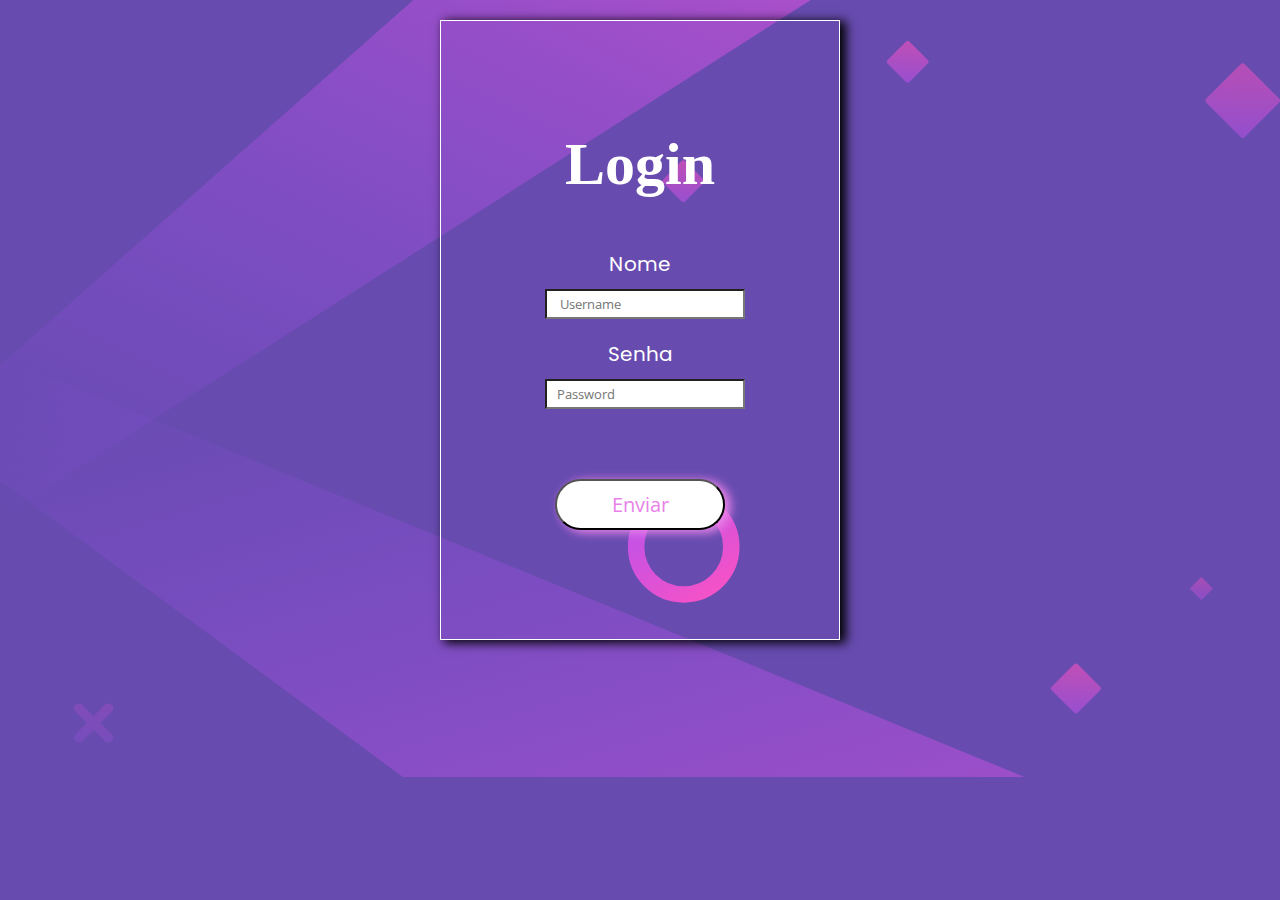
==== Form/index.html @ dd576603 "versão 1" ====
<!DOCTYPE html>
<html lang="pt-br">
<head>
    <meta charset="UTF-8">
    <meta http-equiv="X-UA-Compatible" content="IE=edge">
    <meta name="viewport" content="width=device-width, initial-scale=1.0">
    <link rel="stylesheet" href="style.css">
    <link rel="stylesheet" href="reset.css">
    <link rel="preconnect" href="https://fonts.gstatic.com">
    <link href="https://fonts.googleapis.com/css2?family=Poppins:wght@400;600&display=swap" rel="stylesheet">
    <link rel="preconnect" href="https://fonts.gstatic.com">
    <link href="https://fonts.googleapis.com/css2?family=Open+Sans&display=swap" rel="stylesheet">
    <title>Formulário</title>
</head>
<body>
    <section>
        <div>
            <form name="f_cadastro" action="" method="post">
                <h1>Login</h1>
                <label>Nome</label>
                <input type="text" name="f_nome" placeholder=" Username">
                <label>Senha</label>
                <input type="password" name="f_password" placeholder="Password">
                <button class="btn" type="submit">Enviar</button>
            </form>
        </div>
    </section>
</body>
</html>
---- Form/style.css ----
body{
    background-image: url(../images/bg-desktop.svg) ;
    background-repeat: no-repeat;
    background-color: hsl(257, 40%, 49%);
    background-size: cover;
}
section{
    display: flex;
    flex-wrap: wrap;
    justify-content: center;
}
div{
    display: flex;
    width: 400px;
    height: 620px;
    margin-top: 20px;
    border: 1px solid #fff;
    box-shadow: 5px 2px 10px 1px;
}
form{
    width: 350px;
    height: 400px;
}
h1{
    font-size: 60px;
    text-align: center;
    color: #fff;
    padding-bottom: 30px;
}
label{
    display: block;
    font-size: 20px;
    margin-top: 20px;
    text-align: center;
    color: #fff;
    font-family: 'Poppins', sans-serif;
}
input{
    display: block;
    padding-left: 10px;
    margin: 10px 0 0 80px;
    width: 200px;
    height: 30px;
    font-family: 'Open Sans', sans-serif;
}
button{
    display: block;
    width: 170px;
    text-decoration: none;
    text-align: center;
    background-color: #fff;
    font-family: 'Open Sans', sans-serif;
    color: hsl(300, 69%, 71%);
    margin: 70px 0 0 90px;
    padding: 10px 30px;
    font-size: 20px;
    border-radius: 30px;
    transition-duration: 0.5s;
    box-shadow: 5px 2px 10px 1px;
    outline: none;
}
.btn:hover{
    cursor: pointer;
    background-color: hsl(300, 69%, 71%);
    color: #fff;
}
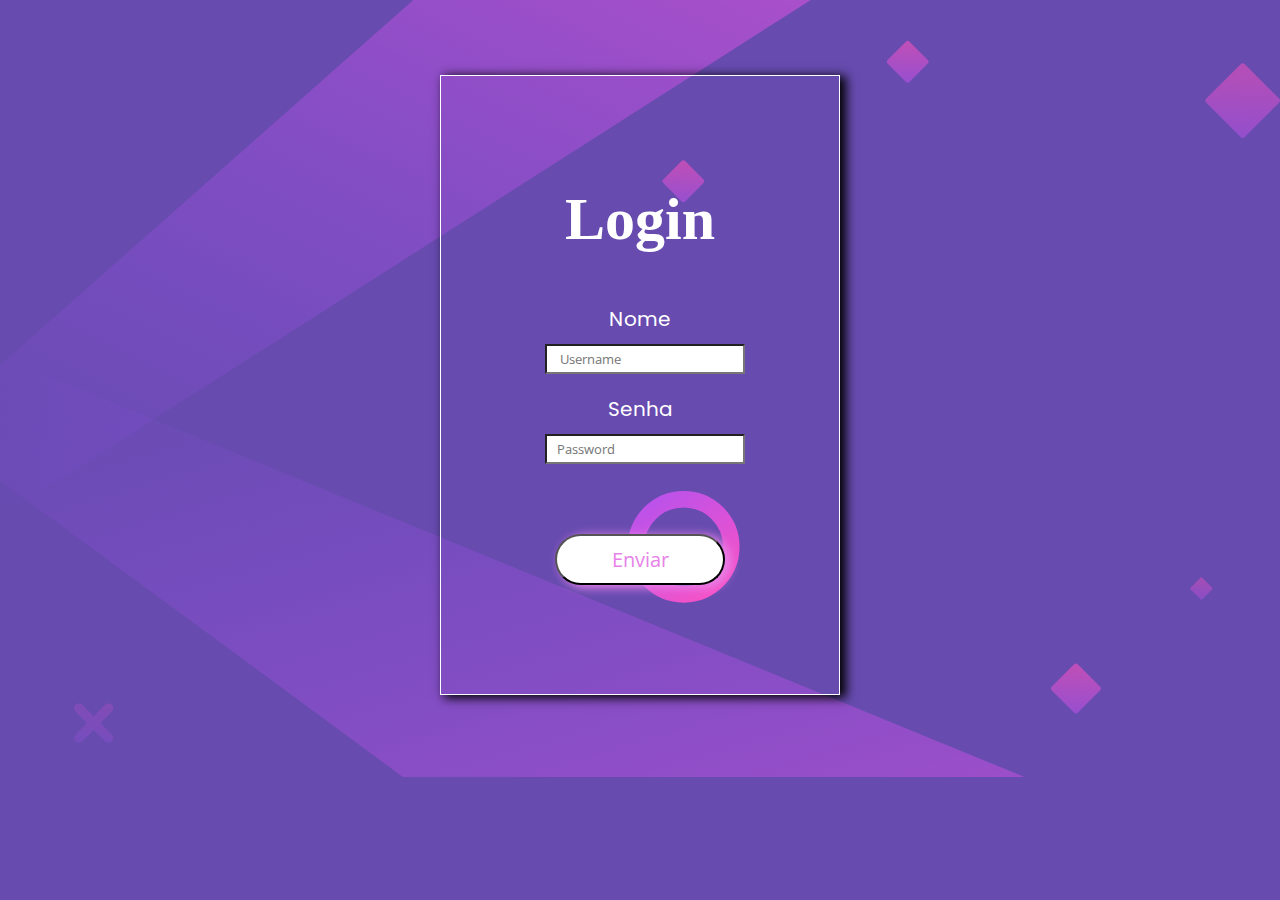
==== commit 60c3317d: "version2" ====
--- a/Form/index.html
+++ b/Form/index.html
@@ -18,9 +18,9 @@
             <form name="f_cadastro" action="" method="post">
                 <h1>Login</h1>
                 <label>Nome</label>
-                <input type="text" name="f_nome" placeholder=" Username">
+                <input type="text" name="f_nome" placeholder=" Username" required>
                 <label>Senha</label>
-                <input type="password" name="f_password" placeholder="Password">
+                <input type="password" name="f_password" placeholder="Password" required>
                 <button class="btn" type="submit">Enviar</button>
             </form>
         </div>
--- a/Form/style.css
+++ b/Form/style.css
@@ -13,7 +13,7 @@
     display: flex;
     width: 400px;
     height: 620px;
-    margin-top: 20px;
+    margin: 75px auto;
     border: 1px solid #fff;
     box-shadow: 5px 2px 10px 1px;
 }
@@ -55,7 +55,6 @@
     padding: 10px 30px;
     font-size: 20px;
     border-radius: 30px;
-    transition-duration: 0.5s;
     box-shadow: 5px 2px 10px 1px;
     outline: none;
 }
